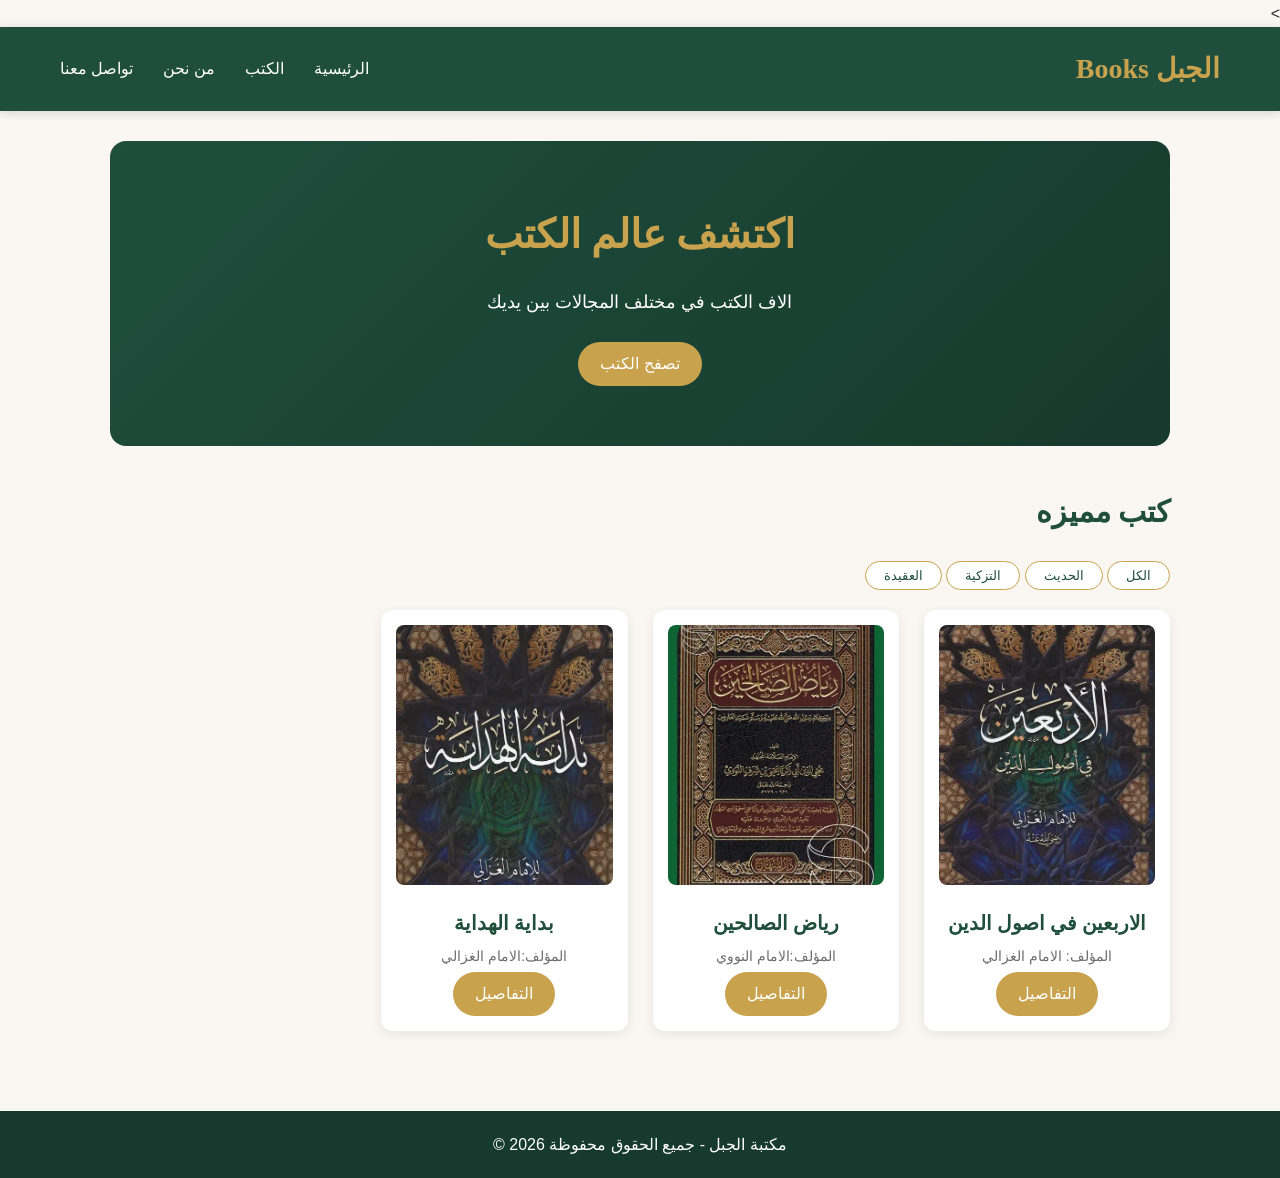
==== index.html @ fc32e766 "Initial commit: Al-Jabal e-library website" ====
<!doctype html>
<html lang="ar" dir="rtl">
  <head>
    <meta charset="UTF-8" />
    <meta name="viewport" content="width=device-width, initial-scale=1.0" />
    <title>مكتبة الجبل</title>
    <link rel="preconnect" href="https://fonts.googleapis.com>
    <link href="https://fonts.googleapis.com/css2?family=Amiri:wght@400;700&family=Tajawal:wght@400;500;700&display=swap" rel="stylesheet">
>    <link rel="stylesheet" href="css/style.css">
  </head>
  <body>
    <header>
      <h1>الجبل Books</h1>
      <nav>
        <ul>
          <li><a href="index.html">الرئيسية </a></li>
          <li><a href="books.html">الكتب </a></li>
          <li><a href="about.html">من نحن </a></li>
          <li><a href="contact.html">تواصل معنا </a></li>
        </ul>
      </nav>
    </header>
    <main>
      <section class="hero">
        <h2>اكتشف عالم الكتب</h2>
        <p>الاف الكتب في مختلف المجالات بين يديك</p>
        <a href="books.html" class="btn">تصفح الكتب</a>
      </section>

      <section class="featured">
        <h2>كتب مميزه</h2>
        <div class="categories">
          <button>الكل</button>
          <button>الحديث</button>
          <button>التزكية</button>
          <button>العقيدة</button>
        </div>

        <div class="books-grid">
          <article class="book-card">
            <img src="images/book1.webp" alt="غلاف الكتاب" />
            <h3>الاربعين في اصول الدين</h3>
            <p>المؤلف: الامام الغزالي</p>
            <a href="book.html" class="btn">التفاصيل</a>
          </article>

          <article class="book-card">
            <img src="images/book2.webp" alt="غلاف الكتاب" />
            <h3>رياض الصالحين</h3>
            <p>المؤلف:الامام النووي</p>
            <a href="book.html" class="btn">التفاصيل</a>
          </article>

          <article class="book-card">
            <img src="images/book3.webp" alt="غلاف الكتاب" />
            <h3>بداية الهداية</h3>
            <p>المؤلف:الامام الغزالي</p>
            <a href="book.html" class="btn">التفاصيل</a>
          </article>
        </div>
      </section>
    </main>
    <footer>
      <p>مكتبة الجبل - جميع الحقوق محفوظة 2026 ©</p>
    </footer>
  </body>
</html>
---- css/style.css ----
:root {
  --green: #1f4e3d;
  --green-dark: #163a2d;
  --gold: #c9a24d;
  --cream: #faf7f2;
  --text: #2d2d2d;
  --muted: #6d6d6d;
  --white: #ffffff;
}
body {
  font-family: Tajawal, sans-serif;
  background-color: var(--cream);
  color: var(--text);
  margin: 0;
  line-height: 1.7;
  min-height: 100vh;
  display: flex;
  flex-direction: column;
}

h1,
h2,
h3 {
  font-family: "Amiri", serif;
}

header {
  background-color: var(--green);
  padding: 18px 60px;
  display: flex;
  justify-content: space-between;
  align-items: center;
  box-shadow: 0 2px 10px rgba(0, 0, 0, 0.15);
}

header h1 {
  margin: 0;
  font-size: 28px;
  color: var(--gold);
}

nav ul {
  list-style: none;
  display: flex;
  gap: 30px;
  margin: 0;
  padding: 0;
}

nav a {
  color: var(--white);
  text-decoration: none;
  font-weight: 500;
  padding-bottom: 4px;
  border-bottom: 2px solid transparent;
  transition: 0.3s;
  white-space: nowrap;
}

nav a:hover {
  color: var(--gold);
  border-bottom-color: var(--gold);
}

main {
  max-width: 1100px;
  margin: 0 auto;
  padding: 30px 20px;
  flex: 1;
  width: 100%;
  box-sizing: border-box;
}

.books-grid {
  display: grid;
  grid-template-columns: repeat(auto-fill, minmax(200px, 1fr));
  gap: 25px;
  margin-top: 20px;
}

.book-card {
  background: var(--white);
  border-radius: 12px;
  padding: 15px;
  text-align: center;
  box-shadow: 0 3px 12px rgba(0, 0, 0, 0.08);
  transition: 0.3s;
}

.book-card:hover {
  transform: translateY(-6px);
  box-shadow: 0 8px 20px rgba(0, 0, 0, 0.15);
}

.book-card img {
  width: 100%;
  height: 260px;
  object-fit: cover;
  border-radius: 8px;
}

.book-card h3 {
  margin: 12px 0 5px;
  color: var(--green);
  font-size: 20px;
}

.book-card p {
  margin: 4px 0;
  color: var(--muted);
  font-size: 14px;
}

.hero {
  background: linear-gradient(135deg, var(--green), var(--green-dark));
  color: var(--white);
  text-align: center;
  padding: 60px 20px;
  border-radius: 16px;
  margin-bottom: 40px;
}

.hero h2 {
  font-size: 40px;
  margin: 0 0 10px;
  color: var(--gold);
}

.hero p {
  font-size: 18px;
  margin-bottom: 25px;
}

.btn {
  display: inline-block;
  background: var(--gold);
  color: var(--white);
  padding: 8px 22px;
  border-radius: 25px;
  text-decoration: none;
  font-weight: 500;
  transition: 0.3s;
}

.btn:hover {
  background: var(--green);
}

.categories button {
  font-family: "Tajawal", sans-serif;
  background: var(--white);
  border: 1px solid var(--gold);
  color: var(--green);
  padding: 6px 18px;
  border-radius: 20px;
  cursor: pointer;
  transition: 0.3s;
}

.categories button:hover {
  background: var(--gold);
  color: var(--white);
}

main h2 {
  color: var(--green);
  font-size: 30px;
}

footer {
  background: var(--green-dark);
  color: var(--white);
  text-align: center;
  padding: 20px;
  margin-top: 50px;
}

footer p {
  margin: 0;
}

#search {
  width: 100%;
  max-width: 400px;
  padding: 10px 18px;
  border: 1px solid #ddd;
  border-radius: 25px;
  font-family: "Tajawal", sans-serif;
  font-size: 15px;
  outline: none;
}

#search:focus {
  border-color: var(--gold);
}

table {
  width: 100%;
  max-width: 500px;
  border-collapse: collapse;
  background: var(--white);
  border-radius: 12px;
  overflow: hidden;
  box-shadow: 0 3px 12px rgba(0, 0, 0, 0.08);
}

th {
  background: var(--green);
  color: var(--white);
  padding: 12px;
}

td {
  padding: 12px;
  text-align: center;
  border-bottom: 1px solid #eee;
}

tr:hover td {
  background: #f8f3e6;
}

form {
  background: var(--white);
  padding: 30px;
  border-radius: 12px;
  max-width: 500px;
  box-shadow: 0 3px 12px rgba(0, 0, 0, 0.08);
}

form div {
  margin-bottom: 18px;
}

label {
  display: block;
  margin-bottom: 6px;
  font-weight: 500;
  color: var(--green);
}

input,
select,
textarea {
  width: 100%;
  padding: 10px;
  border: 1px solid #ddd;
  border-radius: 8px;
  font-family: "Tajawal", sans-serif;
  font-size: 15px;
  box-sizing: border-box;
}

input:focus,
select:focus,
textarea:focus {
  outline: none;
  border-color: var(--gold);
}

form button {
  background: var(--green);
  color: var(--white);
  border: none;
  padding: 10px 35px;
  border-radius: 25px;
  font-family: "Tajawal", sans-serif;
  font-size: 16px;
  cursor: pointer;
  transition: 0.3s;
}

form button:hover {
  background: var(--gold);
}

.book-details {
  display: flex;
  gap: 40px;
  align-items: flex-start;
  background: var(--white);
  padding: 30px;
  border-radius: 16px;
  box-shadow: 0 3px 12px rgba(0, 0, 0, 0.08);
}

.book-details img {
  width: 250px;
  border-radius: 10px;
}

.book-details a {
  color: var(--gold);
  text-decoration: none;
  font-weight: 500;
}

@media (max-width: 768px) {
  header {
    flex-direction: column;
    gap: 12px;
    padding: 15px 20px;
  }
  nav ul {
    gap: 18px;
    flex-wrap: wrap;
    justify-content: center;
  }
  .hero {
    padding: 40px 15px;
  }
  .hero h2 {
    font-size: 28px;
  }
  .book-details {
    flex-direction: column;
    align-items: center;
    text-align: center;
  }
  .book-details img {
    width: 200px;
  }
  main h2 {
    font-size: 24px;
  }
}

.categories button.active {
  background: var(--gold);
  color: var(--white);
}

.no-results {
  grid-column: 1 / -1;
  text-align: center;
  color: var(--muted);
  font-size: 18px;
  padding: 40px 0;
}

#form-message {
  margin-top: 15px;
  font-weight: 500;
}

#form-message.error {
  color: #c0392b;
}

#form-message.success {
  color: var(--green);
}

@media (max-width: 480px) {
  .books-grid {
    grid-template-columns: repeat(2, 1fr);
    gap: 12px;
  }
  .book-card img {
    height: 180px;
  }
  .book-card h3 {
    font-size: 16px;
  }
}
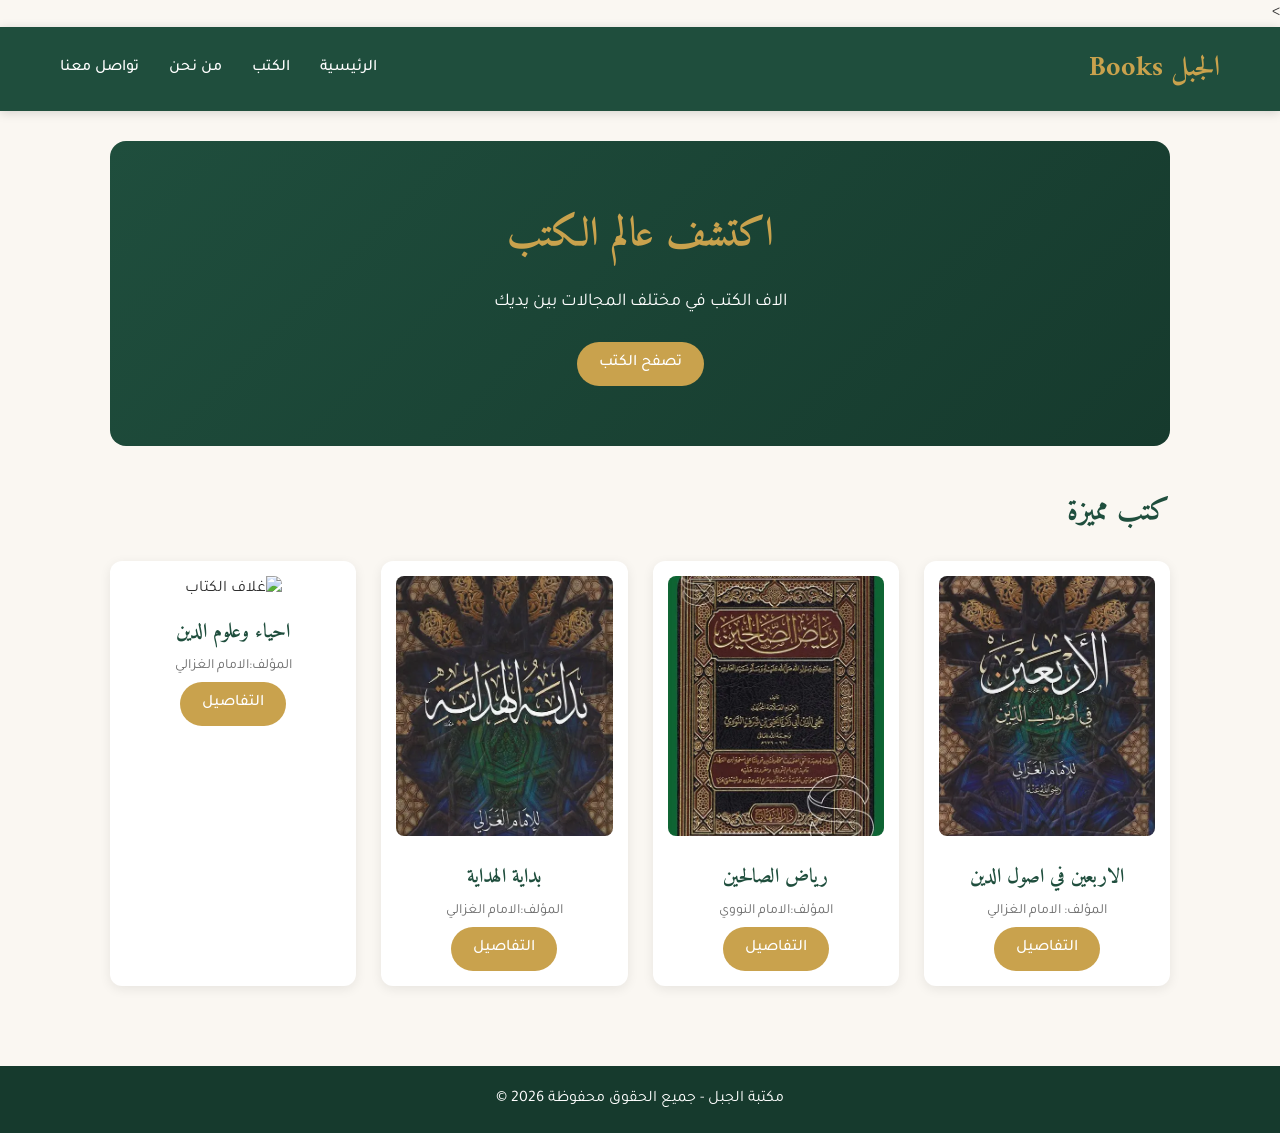
==== commit 76693021: "Fix home page: details links, remove unused categories, fix typos" ====
--- a/index.html
+++ b/index.html
@@ -4,9 +4,13 @@
     <meta charset="UTF-8" />
     <meta name="viewport" content="width=device-width, initial-scale=1.0" />
     <title>مكتبة الجبل</title>
-    <link rel="preconnect" href="https://fonts.googleapis.com>
-    <link href="https://fonts.googleapis.com/css2?family=Amiri:wght@400;700&family=Tajawal:wght@400;500;700&display=swap" rel="stylesheet">
->    <link rel="stylesheet" href="css/style.css">
+    <link rel="preconnect" href="https://fonts.googleapis.com" />
+    <link
+      href="https://fonts.googleapis.com/css2?family=Amiri:wght@400;700&family=Tajawal:wght@400;500;700&display=swap"
+      rel="stylesheet"
+    />
+    >
+    <link rel="stylesheet" href="css/style.css" />
   </head>
   <body>
     <header>
@@ -28,34 +32,35 @@
       </section>
 
       <section class="featured">
-        <h2>كتب مميزه</h2>
-        <div class="categories">
-          <button>الكل</button>
-          <button>الحديث</button>
-          <button>التزكية</button>
-          <button>العقيدة</button>
-        </div>
+        <h2>كتب مميزة</h2>
 
         <div class="books-grid">
           <article class="book-card">
             <img src="images/book1.webp" alt="غلاف الكتاب" />
             <h3>الاربعين في اصول الدين</h3>
             <p>المؤلف: الامام الغزالي</p>
-            <a href="book.html" class="btn">التفاصيل</a>
+            <a href="book.html?id=1" class="btn">التفاصيل</a>
           </article>
 
           <article class="book-card">
             <img src="images/book2.webp" alt="غلاف الكتاب" />
             <h3>رياض الصالحين</h3>
             <p>المؤلف:الامام النووي</p>
-            <a href="book.html" class="btn">التفاصيل</a>
+            <a href="book.html?id=2" class="btn">التفاصيل</a>
           </article>
 
           <article class="book-card">
             <img src="images/book3.webp" alt="غلاف الكتاب" />
             <h3>بداية الهداية</h3>
             <p>المؤلف:الامام الغزالي</p>
-            <a href="book.html" class="btn">التفاصيل</a>
+            <a href="book.html?id=3" class="btn">التفاصيل</a>
+          </article>
+
+          <article class="book-card">
+            <img src="images/book4.webp" alt="غلاف الكتاب" />
+            <h3>احياء وعلوم الدين</h3>
+            <p>المؤلف:الامام الغزالي</p>
+            <a href="book.html?id=3" class="btn">التفاصيل</a>
           </article>
         </div>
       </section>
